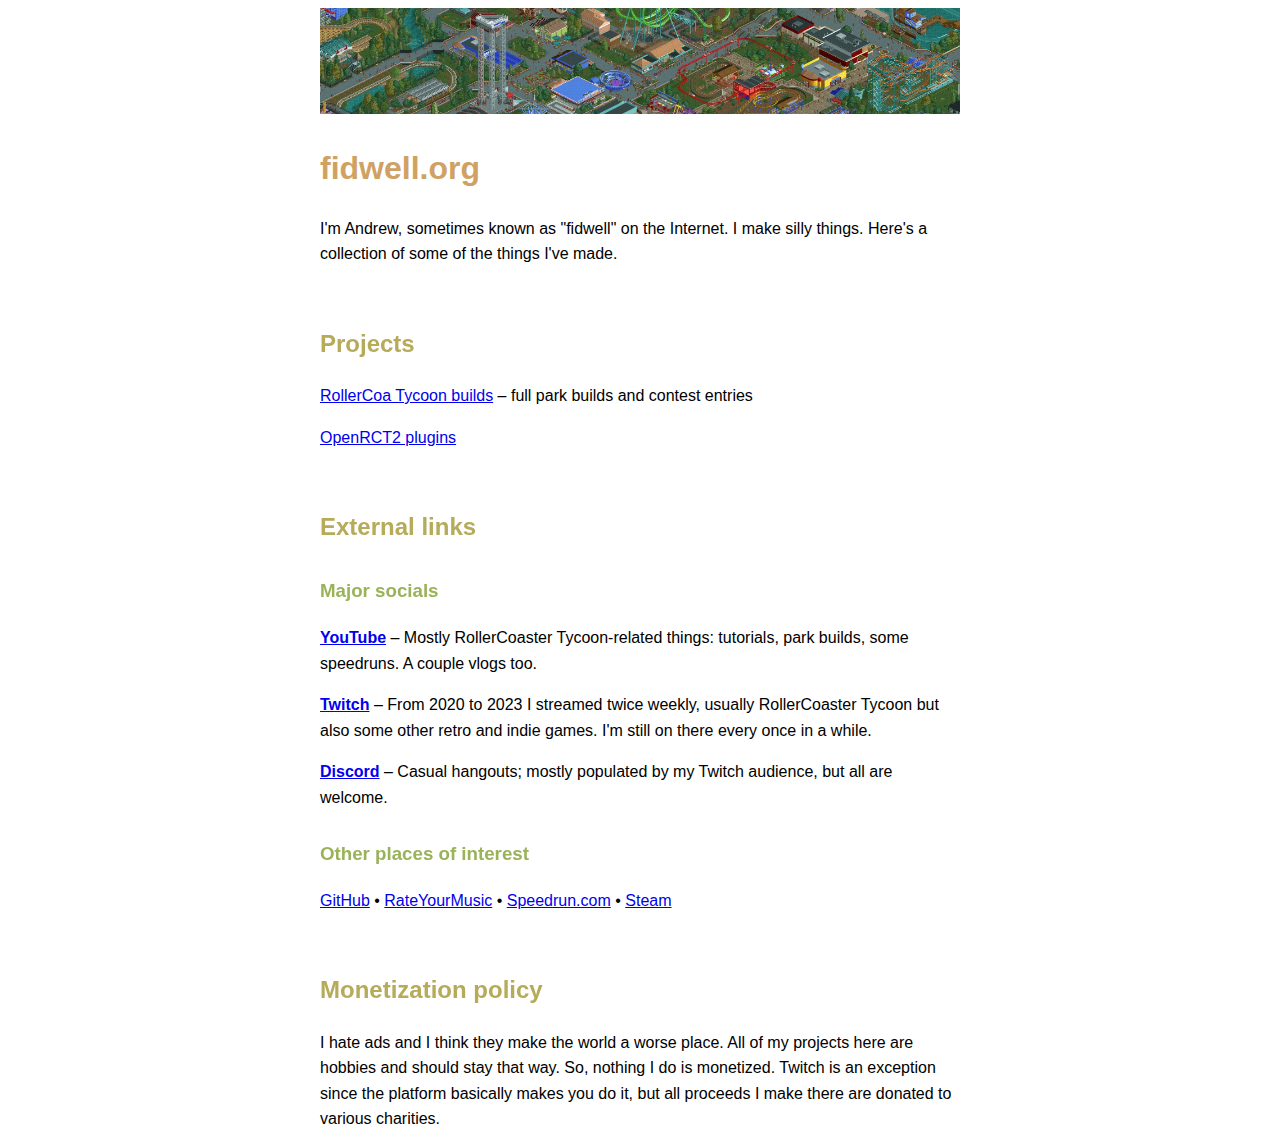
==== index.htm @ 2b6a142d "Doctype tags" ====
<!DOCTYPE html>
<html lang="en-US">
<head>
    <meta charset="utf-8" />
    <meta name="viewport" content="width=device-width, initial-scale=1" />
    <title>FidHub</title>
    <link rel="icon" href="favicon.ico" type="image/x-icon" />
    <link rel="stylesheet" href="./style.css" />
</head>
<body>
    <img src="./static/banner.jpg" class="banner" />

    <h1>fidwell.org</h1>

    <p>I'm Andrew, sometimes known as "fidwell" on the Internet. I make silly things.
        Here's a collection of some of the things I've made.</p>

    <h2>Projects</h2>

    <p><a href="./rct/builds.htm">RollerCoa Tycoon builds</a> &ndash; full park builds and contest entries</p>
    <p><a href="./rct/plugins.htm">OpenRCT2 plugins</a></p>
    
    <h2>External links</h2>

    <h3>Major socials</h3>

    <p><a href="https://www.youtube.com/c/fidwell"><strong>YouTube</strong></a> &ndash; Mostly RollerCoaster
        Tycoon-related things: tutorials, park builds, some speedruns. A couple vlogs too.</p>
    <p><a href="https://www.twitch.tv/fidwell/"><strong>Twitch</strong></a> &ndash; From 2020 to 2023 I streamed twice
        weekly, usually RollerCoaster Tycoon but also some other retro and indie games. I'm still
        on there every once in a while.</p>
    <p><a href="https://discord.com/invite/AeGmtrBhnW"><strong>Discord</strong></a> &ndash; Casual hangouts;
        mostly populated by my Twitch audience, but all are welcome.</p>

    <h3>Other places of interest</h3>

    <p><a href="https://github.com/fidwell/">GitHub</a> &bull; <a href="https://rateyourmusic.com/~fidwell">RateYourMusic</a>
    &bull; <a href="https://www.speedrun.com/user/fidwell">Speedrun.com</a> &bull;
    <a href="https://steamcommunity.com/id/fidwell/">Steam</a></p>

    <h2>Monetization policy</h2>

    <p>I hate ads and I think they make the world a worse place. All of my projects here are
        hobbies and should stay that way. So, nothing I do is monetized. Twitch is an
        exception since the platform basically makes you do it, but all proceeds I make
        there are donated to various charities.
    </p>
</body>
</html>
---- style.css ----
:root {
    --text-size: 12pt;
    --icon-size: 16pt;
}

@media (prefers-color-scheme: dark) {
    :root {
        --link-color: rgb(110, 182, 234);
        --link-hover-color: rgb(151, 201, 237);
        --table-border: hsl(0deg 0% 25%);
        --icon-filter: invert(100%);
    }

    body {
        background-color: black;
        color: white;
    }

    a[href] {
        color: var(--link-color);
    }

    a[href]:hover {
        color: var(--link-hover-color);
    }
}

@media (prefers-color-scheme: light) {
    :root {
        --table-border: hsl(0deg 0% 75%);
        --icon-filter: invert(0%);
    }
}

body {
    font-family: "Segoe UI", "Noto Sans", Helvetica, Arial, sans-serif;
    font-size: var(--text-size);
    margin-left: auto;
    margin-right: auto;
    line-height: 1.6;
    max-width: 40em;
}

.banner {
    max-width: 40em;
}

h1, h2, h3, h4, h5, h6 {
    color: rgb(207, 162, 99);
}

h2 {
    filter: hue-rotate(20deg);
    padding-top: 3ex;
}

h3 {
    filter: hue-rotate(40deg);
    padding-top: 1ex;
}

h4 {
    filter: hue-rotate(60deg);
}

h5 {
    filter: hue-rotate(80deg);
}

table, th, td {
    border-width: 1px;
    border-style: solid;
    border-color: var(--table-border);
    border-collapse: collapse;
    font-size: var(--text-size);
}

th, td {
    padding: 9pt;
}

.t-icons>tbody>tr>td:nth-child(n+2) {
    text-align: center;
}

.link-cloud {
    content: url("./static/download-cloud.svg");
    height: var(--icon-size);
    filter: var(--icon-filter);
}

.link-gd {
    content: url("./static/google-drive.svg");
    height: var(--icon-size);
    filter: var(--icon-filter);
}

.link-ne {
    content: url("./static/new-element.svg");
    height: var(--icon-size);
    filter: var(--icon-filter);
}

.link-yt {
    content: url("./static/youtube.svg");
    height: var(--icon-size);
    filter: var(--icon-filter);
}

.link-rg {
    content: url("./static/rctgo.svg");
    height: var(--icon-size);
    filter: var(--icon-filter);
}

.tag-with {
    font-size: small;
    opacity: 80%;
}

dt {
    font-weight: bold;
}

dd {
    margin-bottom: 1rem;
}
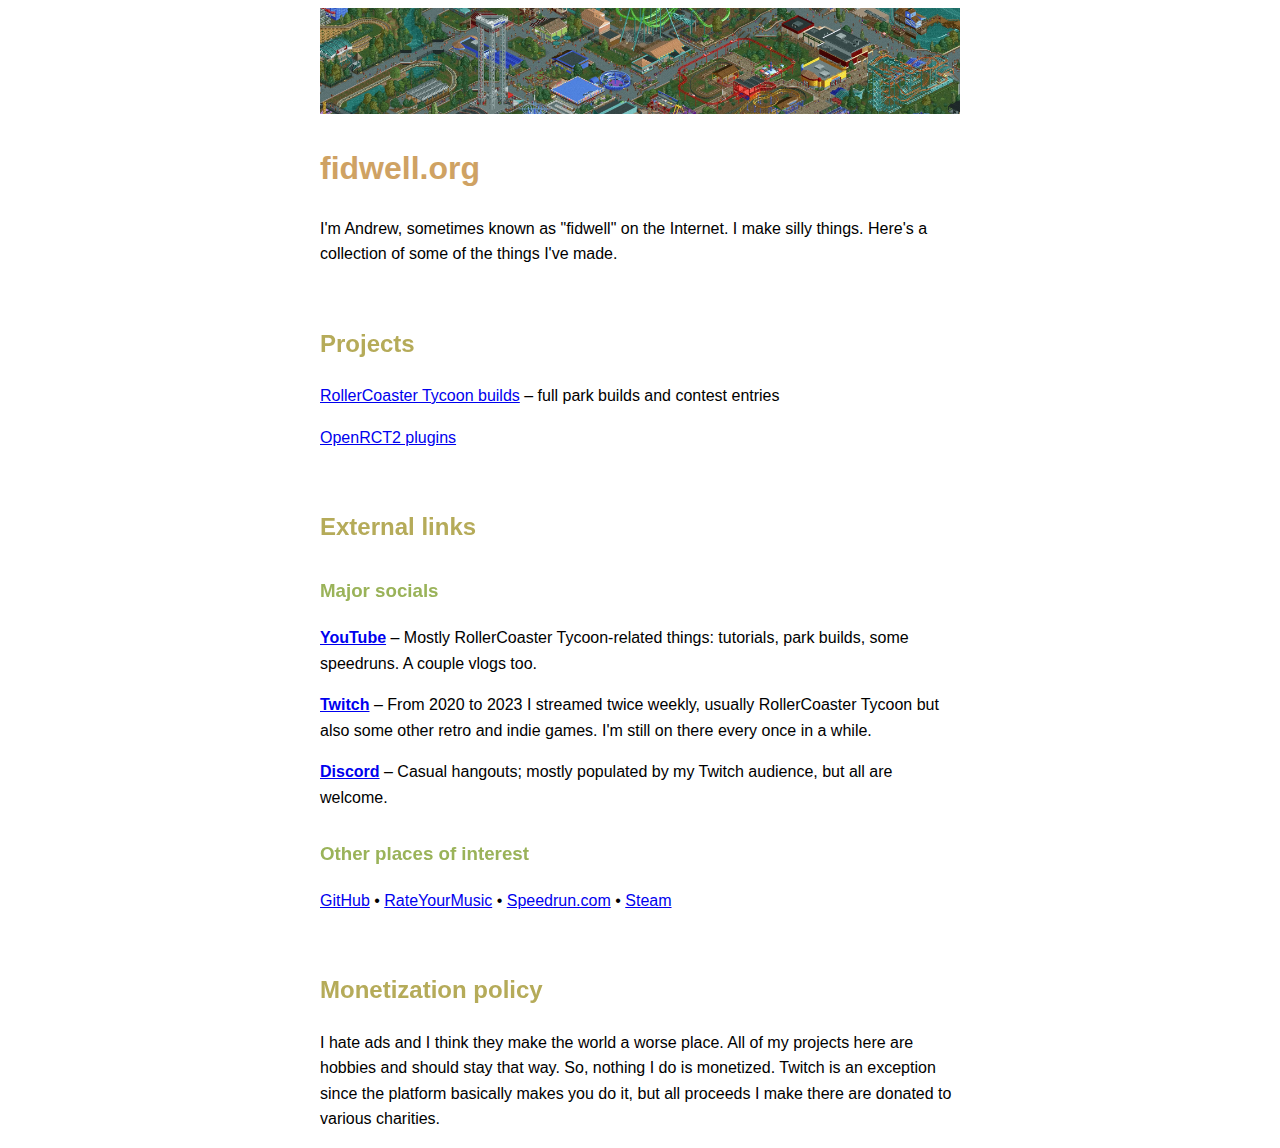
==== commit 52f34df2: "Fixed typo" ====
--- a/index.htm
+++ b/index.htm
@@ -17,7 +17,7 @@
 
     <h2>Projects</h2>
 
-    <p><a href="./rct/builds.htm">RollerCoa Tycoon builds</a> &ndash; full park builds and contest entries</p>
+    <p><a href="./rct/builds.htm">RollerCoaster Tycoon builds</a> &ndash; full park builds and contest entries</p>
     <p><a href="./rct/plugins.htm">OpenRCT2 plugins</a></p>
     
     <h2>External links</h2>
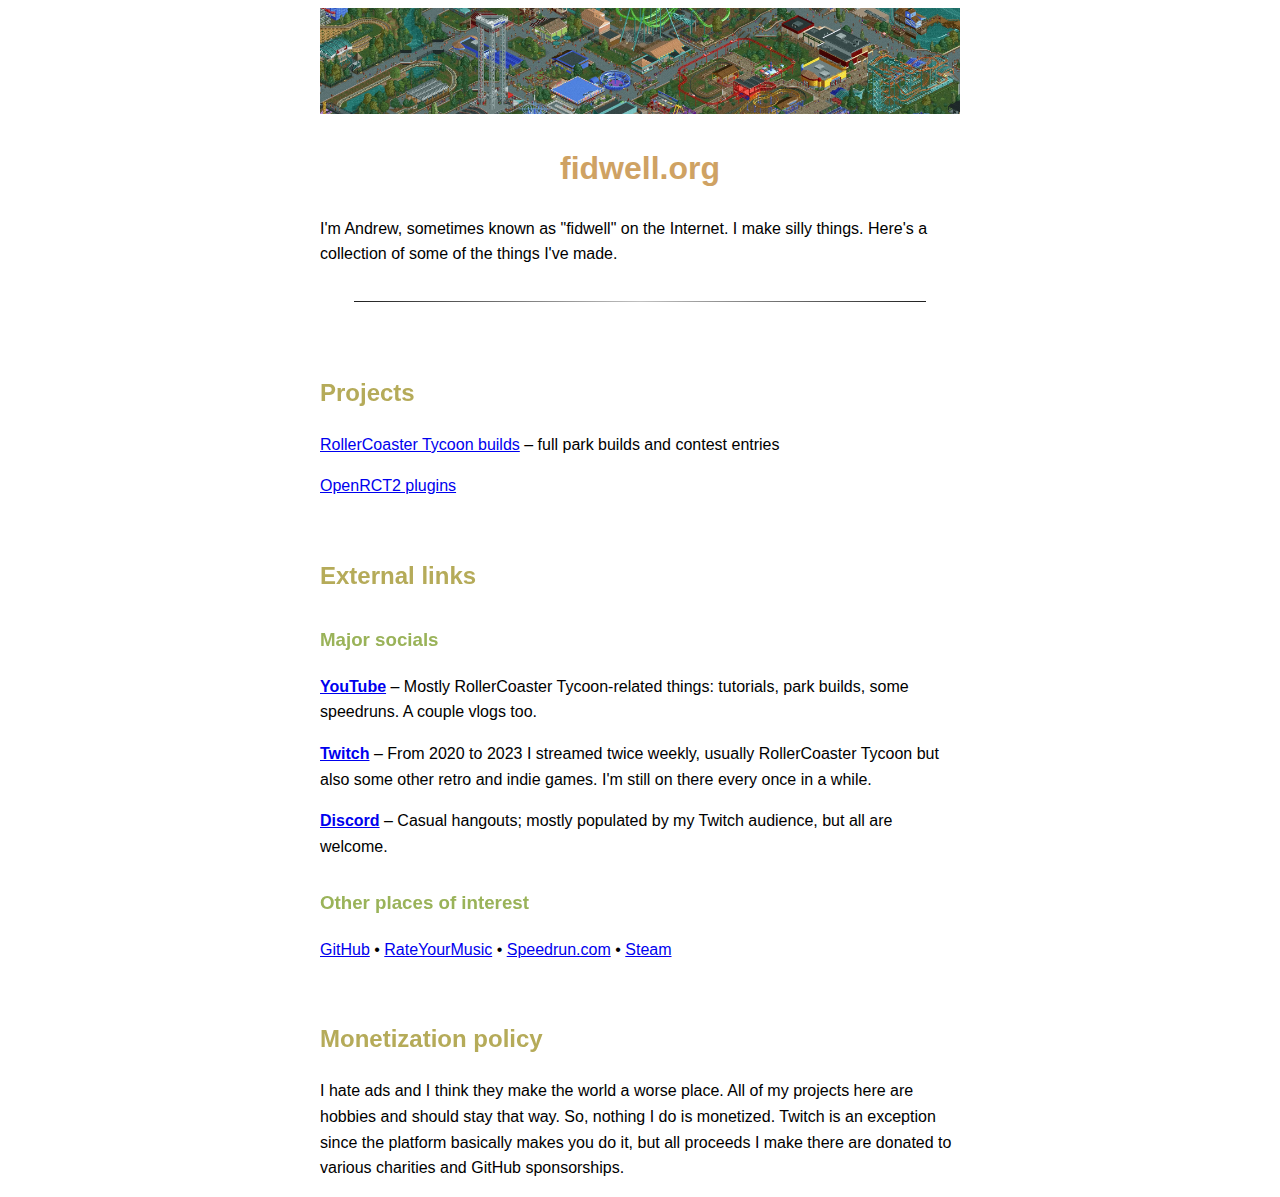
==== commit 2e05963d: "Linting index; hr style" ====
--- a/index.htm
+++ b/index.htm
@@ -1,5 +1,6 @@
 <!DOCTYPE html>
 <html lang="en-US">
+
 <head>
     <meta charset="utf-8" />
     <meta name="viewport" content="width=device-width, initial-scale=1" />
@@ -7,6 +8,7 @@
     <link rel="icon" href="favicon.ico" type="image/x-icon" />
     <link rel="stylesheet" href="./style.css" />
 </head>
+
 <body>
     <img src="./static/banner.jpg" class="banner" />
 
@@ -15,11 +17,13 @@
     <p>I'm Andrew, sometimes known as "fidwell" on the Internet. I make silly things.
         Here's a collection of some of the things I've made.</p>
 
+    <hr />
+
     <h2>Projects</h2>
 
     <p><a href="./rct/builds.htm">RollerCoaster Tycoon builds</a> &ndash; full park builds and contest entries</p>
     <p><a href="./rct/plugins.htm">OpenRCT2 plugins</a></p>
-    
+
     <h2>External links</h2>
 
     <h3>Major socials</h3>
@@ -34,16 +38,19 @@
 
     <h3>Other places of interest</h3>
 
-    <p><a href="https://github.com/fidwell/">GitHub</a> &bull; <a href="https://rateyourmusic.com/~fidwell">RateYourMusic</a>
-    &bull; <a href="https://www.speedrun.com/user/fidwell">Speedrun.com</a> &bull;
-    <a href="https://steamcommunity.com/id/fidwell/">Steam</a></p>
+    <p><a href="https://github.com/fidwell/">GitHub</a> &bull;
+        <a href="https://rateyourmusic.com/~fidwell">RateYourMusic</a> &bull;
+        <a href="https://www.speedrun.com/user/fidwell">Speedrun.com</a> &bull;
+        <a href="https://steamcommunity.com/id/fidwell/">Steam</a>
+    </p>
 
     <h2>Monetization policy</h2>
 
     <p>I hate ads and I think they make the world a worse place. All of my projects here are
         hobbies and should stay that way. So, nothing I do is monetized. Twitch is an
         exception since the platform basically makes you do it, but all proceeds I make
-        there are donated to various charities.
+        there are donated to various charities and GitHub sponsorships.
     </p>
 </body>
+
 </html>
--- a/style.css
+++ b/style.css
@@ -12,7 +12,7 @@
     }
 
     body {
-        background-color: black;
+        background-color: #1f1f1f;
         color: white;
     }
 
@@ -45,8 +45,17 @@
     max-width: 40em;
 }
 
-h1, h2, h3, h4, h5, h6 {
+h1,
+h2,
+h3,
+h4,
+h5,
+h6 {
     color: rgb(207, 162, 99);
+}
+
+h1 {
+    text-align: center;
 }
 
 h2 {
@@ -67,7 +76,17 @@
     filter: hue-rotate(80deg);
 }
 
-table, th, td {
+hr {
+    background: #1f1f1f;
+    background-image: linear-gradient(to right, #1f1f1f, #c0c0c0, #1f1f1f);
+    border: 0;
+    height: 1px;
+    margin: 4ex;
+}
+
+table,
+th,
+td {
     border-width: 1px;
     border-style: solid;
     border-color: var(--table-border);
@@ -75,7 +94,8 @@
     font-size: var(--text-size);
 }
 
-th, td {
+th,
+td {
     padding: 9pt;
 }
 
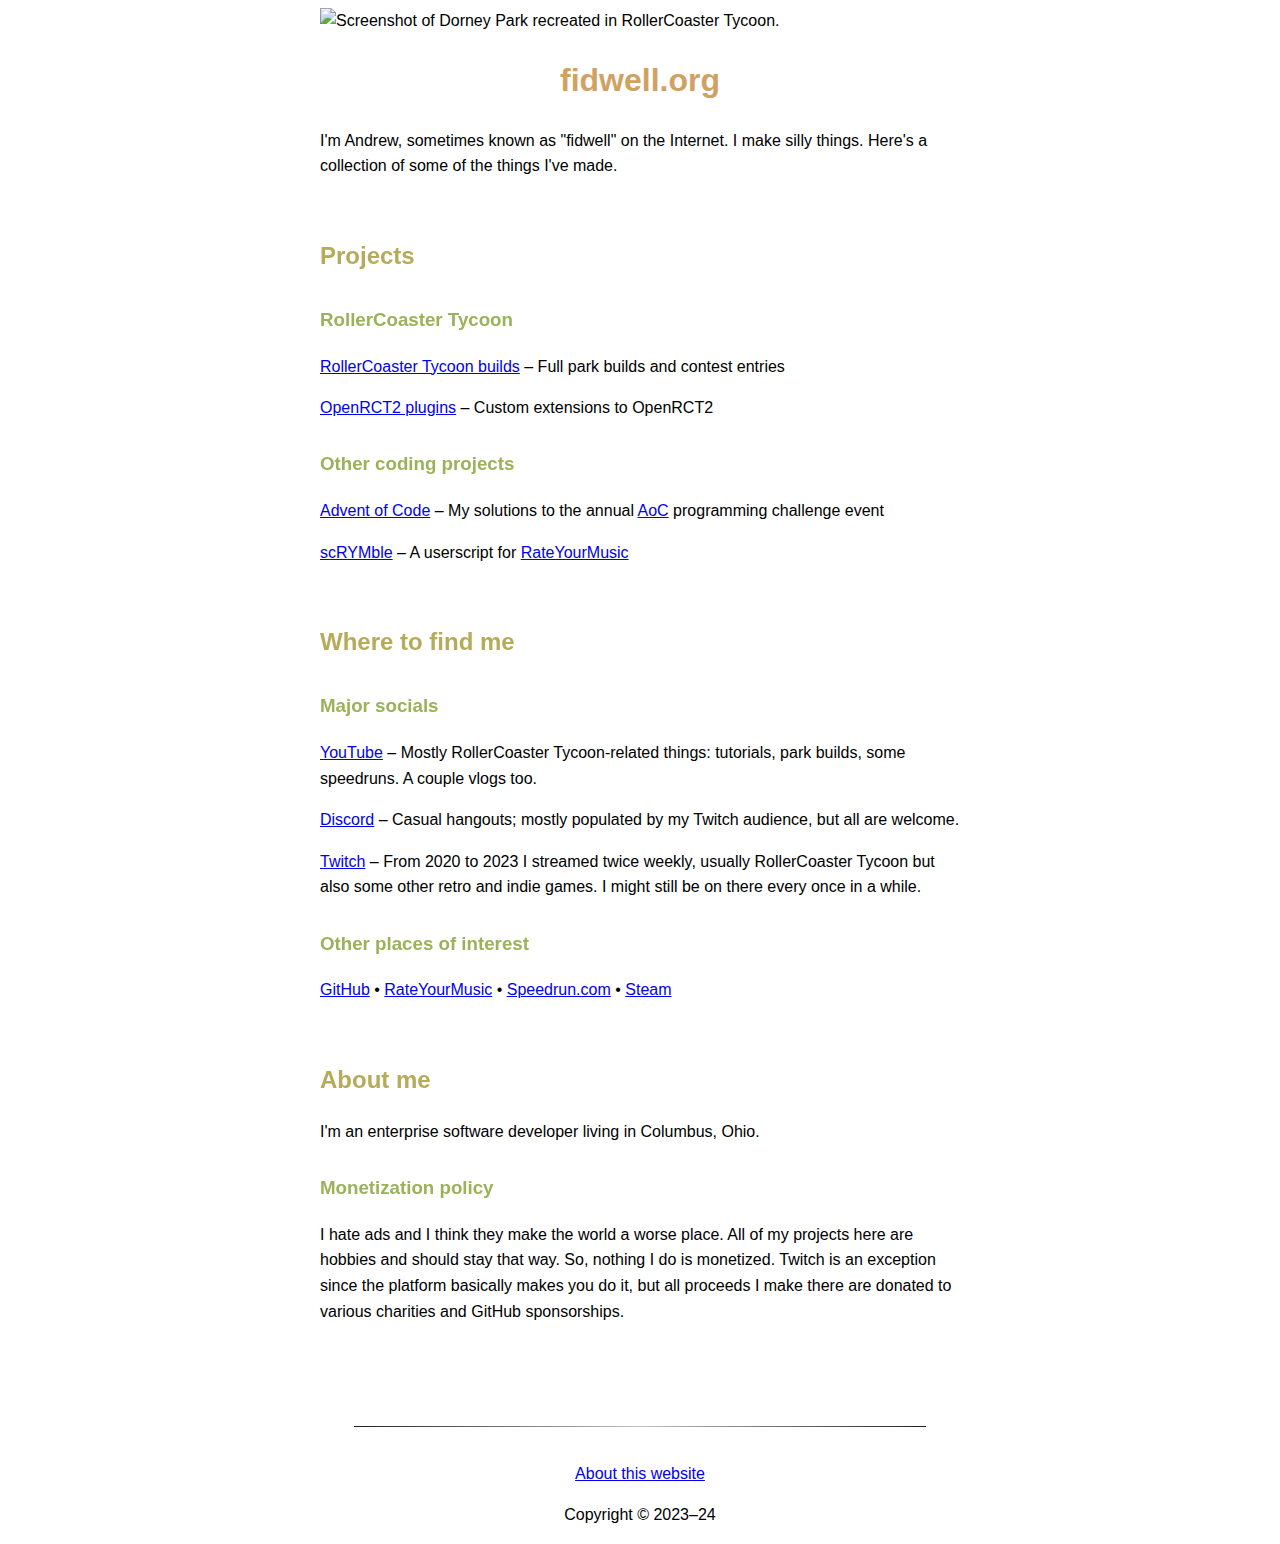
==== commit 62ea5fe1: "About page; more semantic HTML tagging" ====
--- a/index.htm
+++ b/index.htm
@@ -10,47 +10,68 @@
 </head>
 
 <body>
-    <img src="./static/banner.jpg" class="banner" />
+    <header>
+        <img src="https://static.fidwell.org/banner.jpg" class="banner" alt="Screenshot of Dorney Park recreated in RollerCoaster Tycoon." />
 
-    <h1>fidwell.org</h1>
+        <h1>fidwell.org</h1>
 
-    <p>I'm Andrew, sometimes known as "fidwell" on the Internet. I make silly things.
-        Here's a collection of some of the things I've made.</p>
+        <p>I'm Andrew, sometimes known as "fidwell" on the Internet. I make silly things.
+            Here's a collection of some of the things I've made.</p>
+    </header>
 
-    <hr />
+    <main>
+        <section>
+            <h2>Projects</h2>
 
-    <h2>Projects</h2>
+            <h3>RollerCoaster Tycoon</h3>
 
-    <p><a href="./rct/builds.htm">RollerCoaster Tycoon builds</a> &ndash; full park builds and contest entries</p>
-    <p><a href="./rct/plugins.htm">OpenRCT2 plugins</a></p>
+            <p><a href="./rct/builds.htm">RollerCoaster Tycoon builds</a> &ndash; Full park builds and contest entries</p>
+            <p><a href="./rct/plugins.htm">OpenRCT2 plugins</a> &ndash; Custom extensions to OpenRCT2</p>
 
-    <h2>External links</h2>
+            <h3>Other coding projects</h3>
 
-    <h3>Major socials</h3>
+            <p><a href="https://github.com/fidwell/AdventOfCode">Advent of Code</a> &ndash; My solutions to the annual <a href="https://adventofcode.com/">AoC</a> programming challenge event</p>
+            <p><a href="https://github.com/fidwell/scRYMble">scRYMble</a> &ndash; A userscript for <a href="https://rateyourmusic.com/">RateYourMusic</a></p>
+        </section>
+        <section>
+            <h2>Where to find me</h2>
 
-    <p><a href="https://www.youtube.com/c/fidwell"><strong>YouTube</strong></a> &ndash; Mostly RollerCoaster
-        Tycoon-related things: tutorials, park builds, some speedruns. A couple vlogs too.</p>
-    <p><a href="https://www.twitch.tv/fidwell/"><strong>Twitch</strong></a> &ndash; From 2020 to 2023 I streamed twice
-        weekly, usually RollerCoaster Tycoon but also some other retro and indie games. I'm still
-        on there every once in a while.</p>
-    <p><a href="https://discord.com/invite/AeGmtrBhnW"><strong>Discord</strong></a> &ndash; Casual hangouts;
-        mostly populated by my Twitch audience, but all are welcome.</p>
+            <h3>Major socials</h3>
 
-    <h3>Other places of interest</h3>
+            <p><a href="https://www.youtube.com/c/fidwell">YouTube</a> &ndash; Mostly RollerCoaster
+                Tycoon-related things: tutorials, park builds, some speedruns. A couple vlogs too.</p>
+            <p><a href="https://discord.com/invite/AeGmtrBhnW">Discord</a> &ndash; Casual hangouts;
+                mostly populated by my Twitch audience, but all are welcome.</p>
+            <p><a href="https://www.twitch.tv/fidwell/">Twitch</a> &ndash; From 2020 to 2023 I streamed twice
+                weekly, usually RollerCoaster Tycoon but also some other retro and indie games. I might still
+                be on there every once in a while.</p>
 
-    <p><a href="https://github.com/fidwell/">GitHub</a> &bull;
-        <a href="https://rateyourmusic.com/~fidwell">RateYourMusic</a> &bull;
-        <a href="https://www.speedrun.com/user/fidwell">Speedrun.com</a> &bull;
-        <a href="https://steamcommunity.com/id/fidwell/">Steam</a>
-    </p>
+            <h3>Other places of interest</h3>
+            <p><a href="https://github.com/fidwell/">GitHub</a> &bull;
+                <a href="https://rateyourmusic.com/~fidwell">RateYourMusic</a> &bull;
+                <a href="https://www.speedrun.com/user/fidwell">Speedrun.com</a> &bull;
+                <a href="https://steamcommunity.com/id/fidwell/">Steam</a>
+            </p>
+        </section>
+        <section>
+            <h2>About me</h2>
+            <p>I'm an enterprise software developer living in Columbus, Ohio.</p>
 
-    <h2>Monetization policy</h2>
+            <h3>Monetization policy</h3>
 
-    <p>I hate ads and I think they make the world a worse place. All of my projects here are
-        hobbies and should stay that way. So, nothing I do is monetized. Twitch is an
-        exception since the platform basically makes you do it, but all proceeds I make
-        there are donated to various charities and GitHub sponsorships.
-    </p>
+            <p>I hate ads and I think they make the world a worse place. All of my projects here are
+                hobbies and should stay that way. So, nothing I do is monetized. Twitch is an
+                exception since the platform basically makes you do it, but all proceeds I make
+                there are donated to various charities and GitHub sponsorships.
+            </p>
+        </section>
+    </main>
+
+    <footer>
+        <hr />
+        <a href="./about.htm">About this website</a>
+        <p>Copyright &copy; 2023&ndash;24</p>
+    </footer>
 </body>
 
 </html>
--- a/style.css
+++ b/style.css
@@ -84,6 +84,14 @@
     margin: 4ex;
 }
 
+footer {
+    text-align: center;
+}
+
+footer hr {
+    margin-top: 12ex;
+}
+
 table,
 th,
 td {
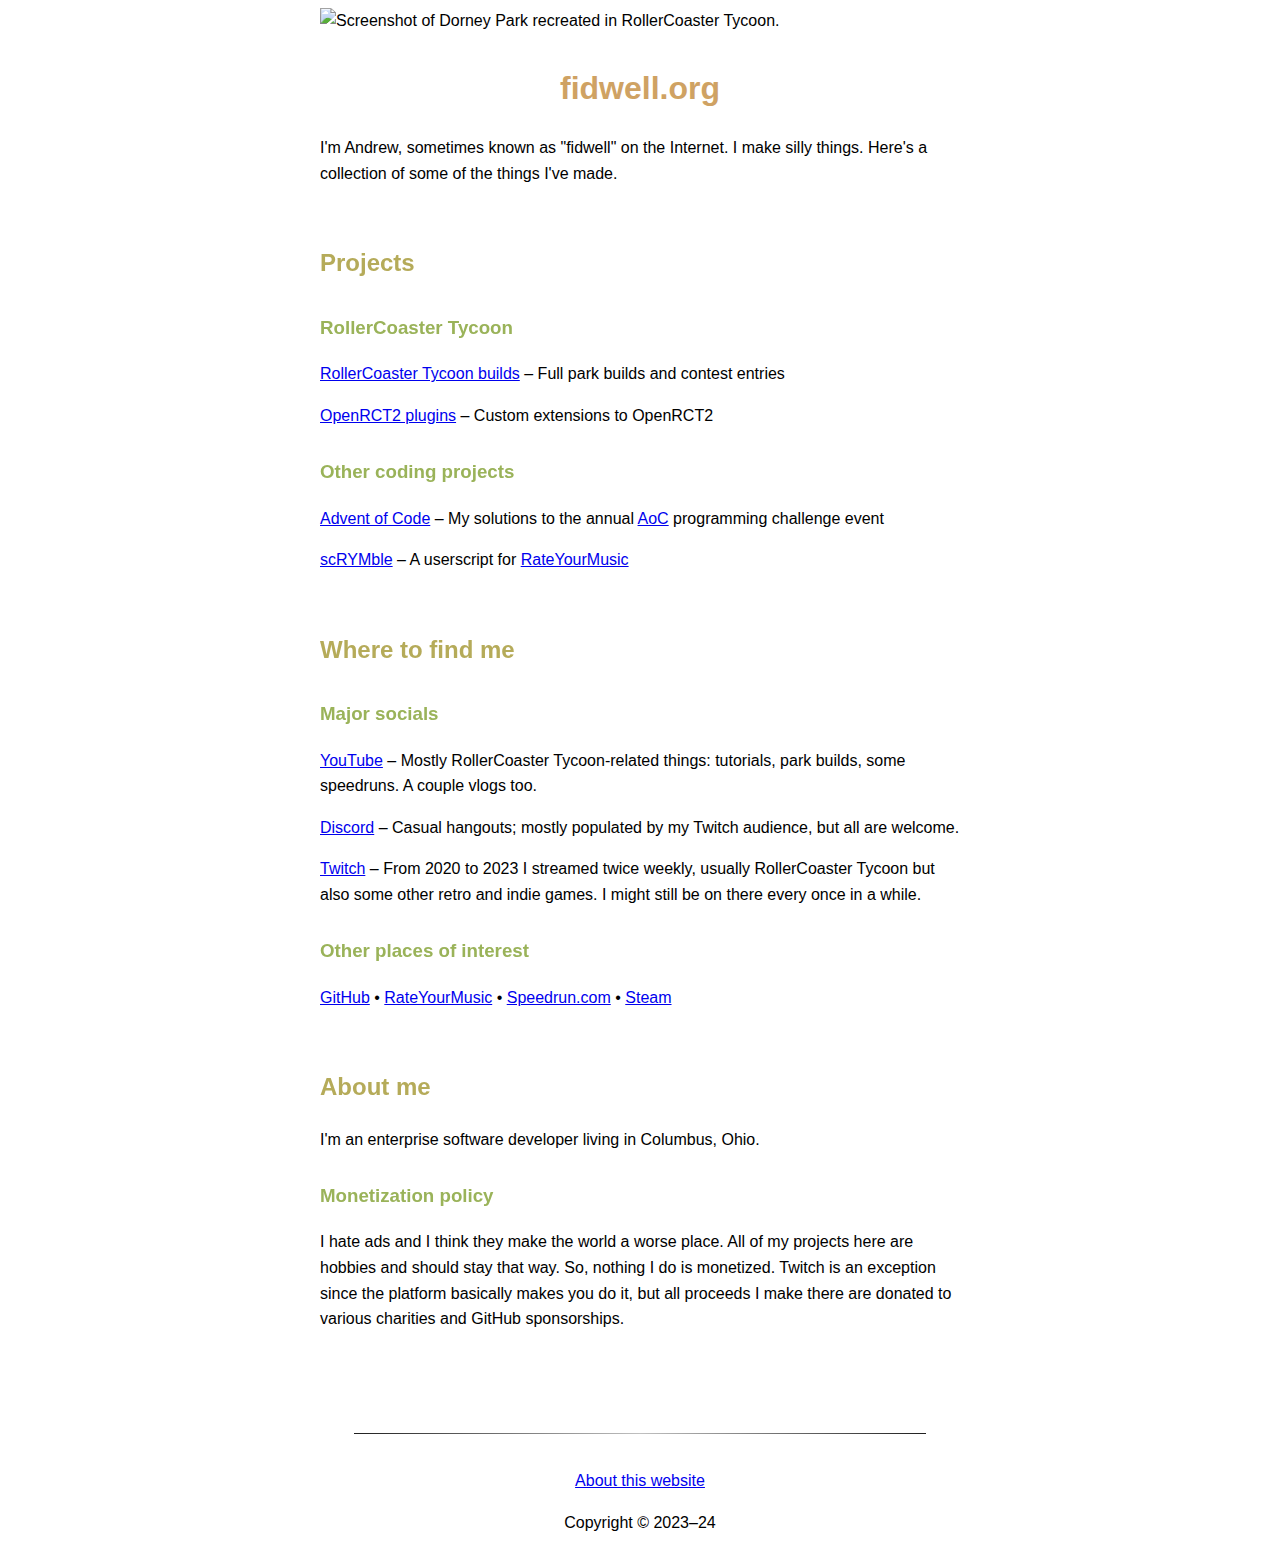
==== commit ea3e88fa: "Fixes for mobile" ====
--- a/index.htm
+++ b/index.htm
@@ -4,14 +4,14 @@
 <head>
     <meta charset="utf-8" />
     <meta name="viewport" content="width=device-width, initial-scale=1" />
-    <title>FidHub</title>
+    <title>fidwell.org</title>
     <link rel="icon" href="favicon.ico" type="image/x-icon" />
     <link rel="stylesheet" href="./style.css" />
 </head>
 
 <body>
+    <img src="https://static.fidwell.org/banner.jpg" class="banner" alt="Screenshot of Dorney Park recreated in RollerCoaster Tycoon." />
     <header>
-        <img src="https://static.fidwell.org/banner.jpg" class="banner" alt="Screenshot of Dorney Park recreated in RollerCoaster Tycoon." />
 
         <h1>fidwell.org</h1>
 
--- a/style.css
+++ b/style.css
@@ -1,6 +1,7 @@
 :root {
     --text-size: 12pt;
     --icon-size: 16pt;
+    --body-width: 40em;
 }
 
 @media (prefers-color-scheme: dark) {
@@ -32,17 +33,27 @@
     }
 }
 
+@media (max-width: 400px) {
+    footer,
+    header,
+    main {
+        padding: 1em;
+    }
+}
+
 body {
     font-family: "Segoe UI", "Noto Sans", Helvetica, Arial, sans-serif;
     font-size: var(--text-size);
     margin-left: auto;
     margin-right: auto;
     line-height: 1.6;
-    max-width: 40em;
+    max-width: var(--body-width);
 }
 
 .banner {
-    max-width: 40em;
+    max-width: 100vw;
+    overflow: hidden;
+    width: var(--body-width);
 }
 
 h1,
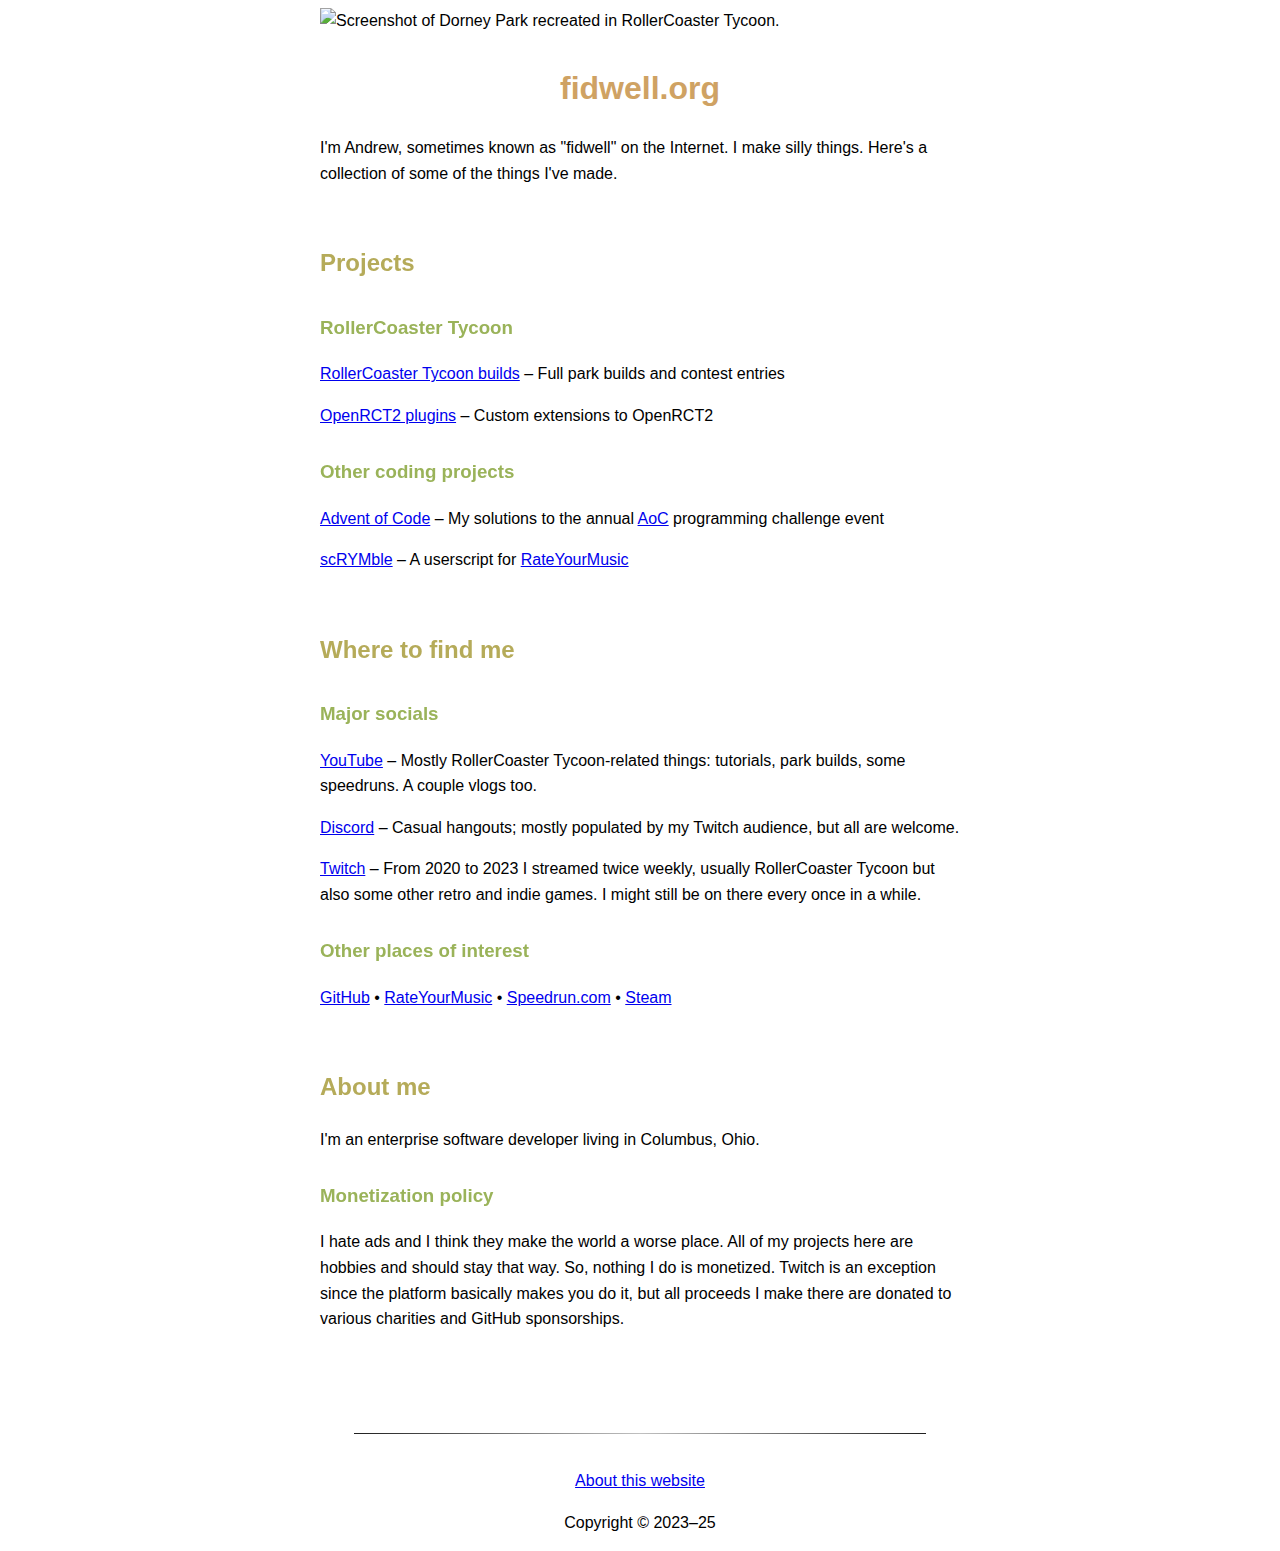
==== commit 2595206f: "Update copyright year" ====
--- a/index.htm
+++ b/index.htm
@@ -70,7 +70,7 @@
     <footer>
         <hr />
         <a href="./about.htm">About this website</a>
-        <p>Copyright &copy; 2023&ndash;24</p>
+        <p>Copyright &copy; 2023&ndash;25</p>
     </footer>
 </body>
 
--- a/style.css
+++ b/style.css
@@ -33,7 +33,7 @@
     }
 }
 
-@media (max-width: 400px) {
+@media (max-width: 41em) {
     footer,
     header,
     main {
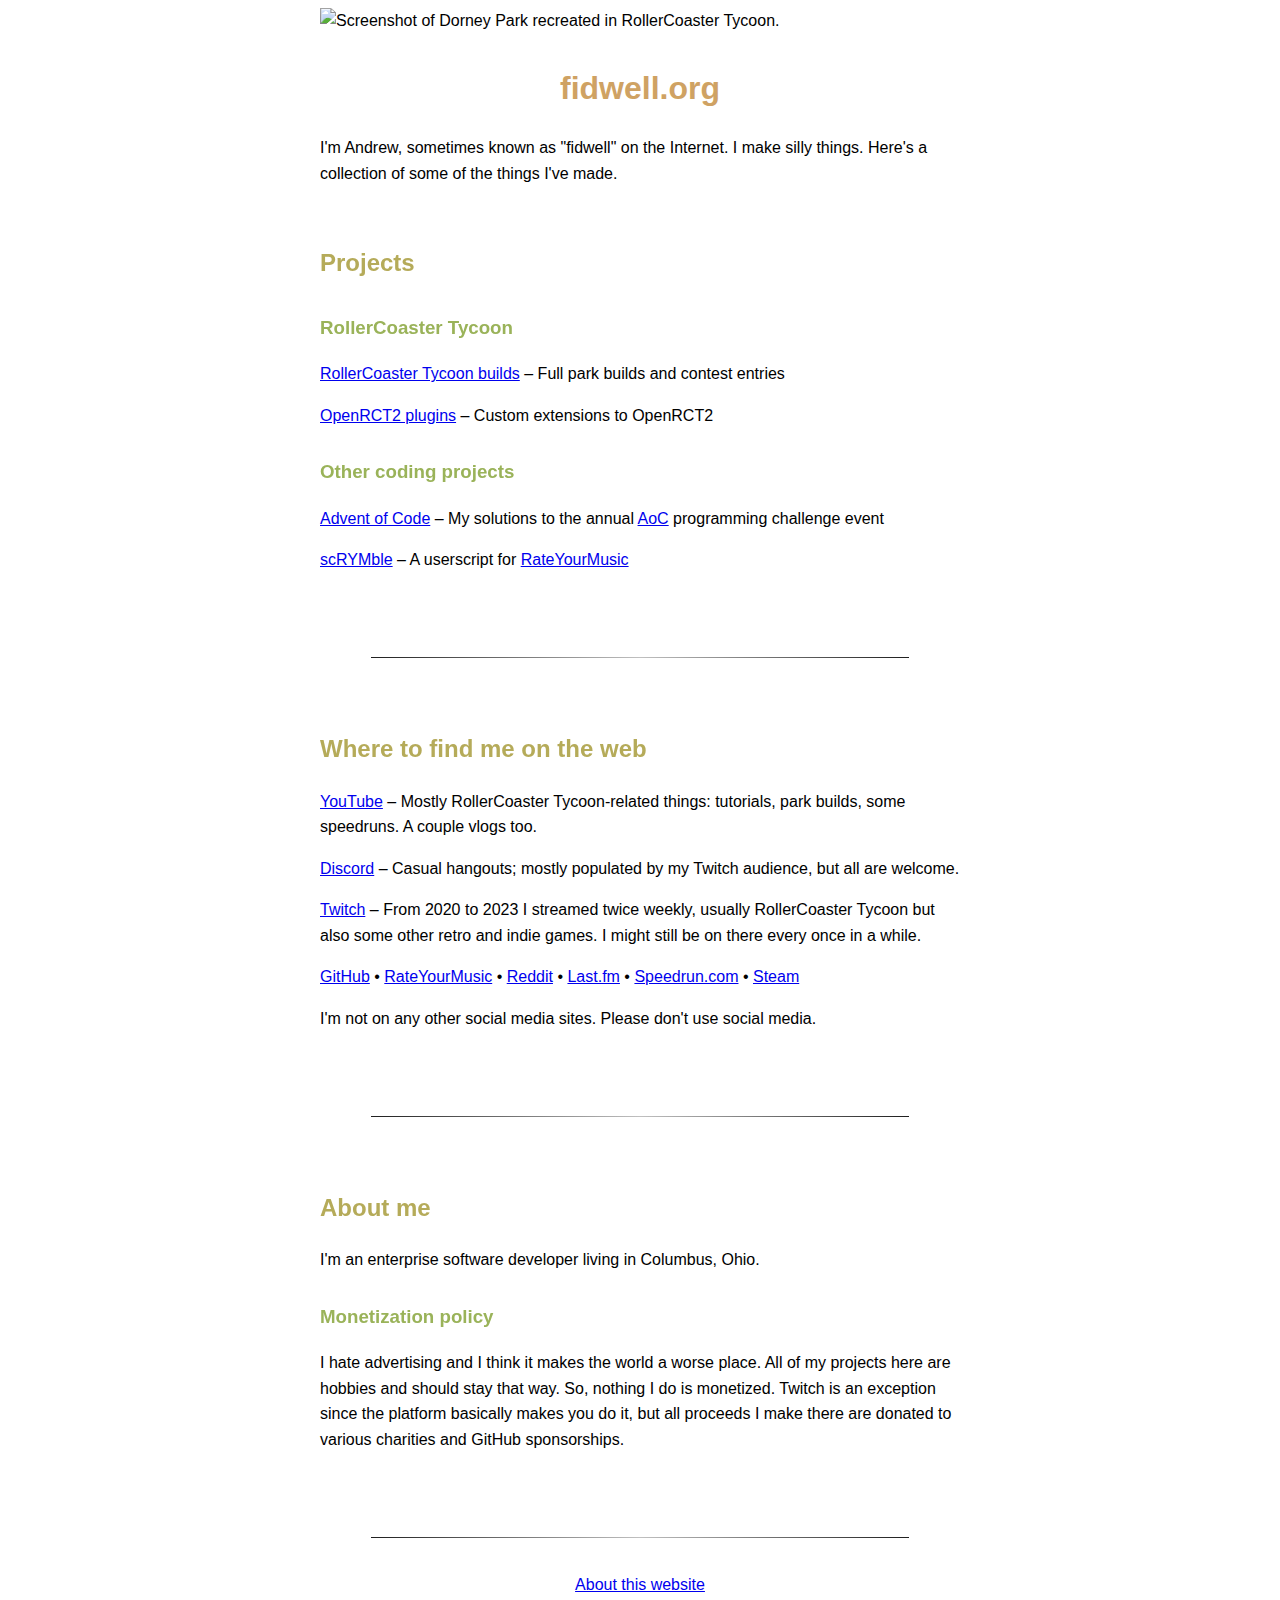
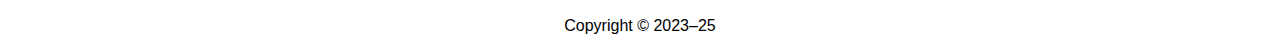
==== commit 295348b2: "Whitespace & misc cleanup" ====
--- a/index.htm
+++ b/index.htm
@@ -2,76 +2,69 @@
 <html lang="en-US">
 
 <head>
-    <meta charset="utf-8" />
-    <meta name="viewport" content="width=device-width, initial-scale=1" />
-    <title>fidwell.org</title>
-    <link rel="icon" href="favicon.ico" type="image/x-icon" />
-    <link rel="stylesheet" href="./style.css" />
+  <meta charset="utf-8" />
+  <meta name="viewport" content="width=device-width, initial-scale=1" />
+  <title>fidwell.org</title>
+  <link rel="icon" href="favicon.ico" type="image/x-icon" />
+  <link rel="stylesheet" href="./style.css" />
 </head>
 
 <body>
-    <img src="https://static.fidwell.org/banner.jpg" class="banner" alt="Screenshot of Dorney Park recreated in RollerCoaster Tycoon." />
-    <header>
+  <img src="https://static.fidwell.org/banner.jpg" class="banner" alt="Screenshot of Dorney Park recreated in RollerCoaster Tycoon." />
+  <header>
+    <h1>fidwell.org</h1>
 
-        <h1>fidwell.org</h1>
+    <p>I'm Andrew, sometimes known as "fidwell" on the Internet. I make silly things. Here's a collection of some of the things I've made.</p>
+  </header>
 
-        <p>I'm Andrew, sometimes known as "fidwell" on the Internet. I make silly things.
-            Here's a collection of some of the things I've made.</p>
-    </header>
+  <main>
+    <section>
+      <h2>Projects</h2>
 
-    <main>
-        <section>
-            <h2>Projects</h2>
+      <h3>RollerCoaster Tycoon</h3>
 
-            <h3>RollerCoaster Tycoon</h3>
+      <p><a href="./rct/builds.htm">RollerCoaster Tycoon builds</a> &ndash; Full park builds and contest entries</p>
+      <p><a href="./rct/plugins.htm">OpenRCT2 plugins</a> &ndash; Custom extensions to OpenRCT2</p>
 
-            <p><a href="./rct/builds.htm">RollerCoaster Tycoon builds</a> &ndash; Full park builds and contest entries</p>
-            <p><a href="./rct/plugins.htm">OpenRCT2 plugins</a> &ndash; Custom extensions to OpenRCT2</p>
+      <h3>Other coding projects</h3>
 
-            <h3>Other coding projects</h3>
+      <p><a href="https://github.com/fidwell/AdventOfCode">Advent of Code</a> &ndash; My solutions to the annual <a href="https://adventofcode.com/">AoC</a> programming challenge event</p>
+      <p><a href="https://github.com/fidwell/scRYMble">scRYMble</a> &ndash; A userscript for <a href="https://rateyourmusic.com/">RateYourMusic</a></p>
+    </section>
+    <hr />
+    <section>
+      <h2>Where to find me on the web</h2>
 
-            <p><a href="https://github.com/fidwell/AdventOfCode">Advent of Code</a> &ndash; My solutions to the annual <a href="https://adventofcode.com/">AoC</a> programming challenge event</p>
-            <p><a href="https://github.com/fidwell/scRYMble">scRYMble</a> &ndash; A userscript for <a href="https://rateyourmusic.com/">RateYourMusic</a></p>
-        </section>
-        <section>
-            <h2>Where to find me</h2>
+      <p><a href="https://www.youtube.com/c/fidwell">YouTube</a> &ndash; Mostly RollerCoaster Tycoon-related things: tutorials, park builds, some speedruns. A couple vlogs too.</p>
+      <p><a href="https://discord.com/invite/AeGmtrBhnW">Discord</a> &ndash; Casual hangouts; mostly populated by my Twitch audience, but all are welcome.</p>
+      <p><a href="https://www.twitch.tv/fidwell/">Twitch</a> &ndash; From 2020 to 2023 I streamed twice weekly, usually RollerCoaster Tycoon but also some other retro and indie games. I might still be on there every once in a while.</p>
 
-            <h3>Major socials</h3>
+      <p><a href="https://github.com/fidwell/">GitHub</a> &bull;
+        <a href="https://rateyourmusic.com/~fidwell">RateYourMusic</a> &bull;
+        <a href="https://www.reddit.com/user/fidwell/">Reddit</a> &bull;
+        <a href="https://www.last.fm/user/fidwell">Last.fm</a> &bull;
+        <a href="https://www.speedrun.com/user/fidwell">Speedrun.com</a> &bull;
+        <a href="https://steamcommunity.com/id/fidwell/">Steam</a>
+      </p>
+      <p>I'm not on any other social media sites. Please don't use social media.</p>
+    </section>
+    <hr />
+    <section>
+      <h2>About me</h2>
+      <p>I'm an enterprise software developer living in Columbus, Ohio.</p>
 
-            <p><a href="https://www.youtube.com/c/fidwell">YouTube</a> &ndash; Mostly RollerCoaster
-                Tycoon-related things: tutorials, park builds, some speedruns. A couple vlogs too.</p>
-            <p><a href="https://discord.com/invite/AeGmtrBhnW">Discord</a> &ndash; Casual hangouts;
-                mostly populated by my Twitch audience, but all are welcome.</p>
-            <p><a href="https://www.twitch.tv/fidwell/">Twitch</a> &ndash; From 2020 to 2023 I streamed twice
-                weekly, usually RollerCoaster Tycoon but also some other retro and indie games. I might still
-                be on there every once in a while.</p>
+      <h3>Monetization policy</h3>
 
-            <h3>Other places of interest</h3>
-            <p><a href="https://github.com/fidwell/">GitHub</a> &bull;
-                <a href="https://rateyourmusic.com/~fidwell">RateYourMusic</a> &bull;
-                <a href="https://www.speedrun.com/user/fidwell">Speedrun.com</a> &bull;
-                <a href="https://steamcommunity.com/id/fidwell/">Steam</a>
-            </p>
-        </section>
-        <section>
-            <h2>About me</h2>
-            <p>I'm an enterprise software developer living in Columbus, Ohio.</p>
+      <p>I hate advertising and I think it makes the world a worse place. All of my projects here are hobbies and should stay that way. So, nothing I do is monetized. Twitch is an exception since the platform basically makes you do it, but all proceeds I make there are donated to various charities and GitHub sponsorships.
+      </p>
+    </section>
+  </main>
 
-            <h3>Monetization policy</h3>
-
-            <p>I hate ads and I think they make the world a worse place. All of my projects here are
-                hobbies and should stay that way. So, nothing I do is monetized. Twitch is an
-                exception since the platform basically makes you do it, but all proceeds I make
-                there are donated to various charities and GitHub sponsorships.
-            </p>
-        </section>
-    </main>
-
-    <footer>
-        <hr />
-        <a href="./about.htm">About this website</a>
-        <p>Copyright &copy; 2023&ndash;25</p>
-    </footer>
+  <footer>
+    <hr />
+    <a href="./about.htm">About this website</a>
+    <p>Copyright &copy; 2023&ndash;25</p>
+  </footer>
 </body>
 
 </html>
--- a/style.css
+++ b/style.css
@@ -92,15 +92,11 @@
     background-image: linear-gradient(to right, #1f1f1f, #c0c0c0, #1f1f1f);
     border: 0;
     height: 1px;
-    margin: 4ex;
+    margin: 10ex 6ex 4ex 6ex;
 }
 
 footer {
     text-align: center;
-}
-
-footer hr {
-    margin-top: 12ex;
 }
 
 table,
